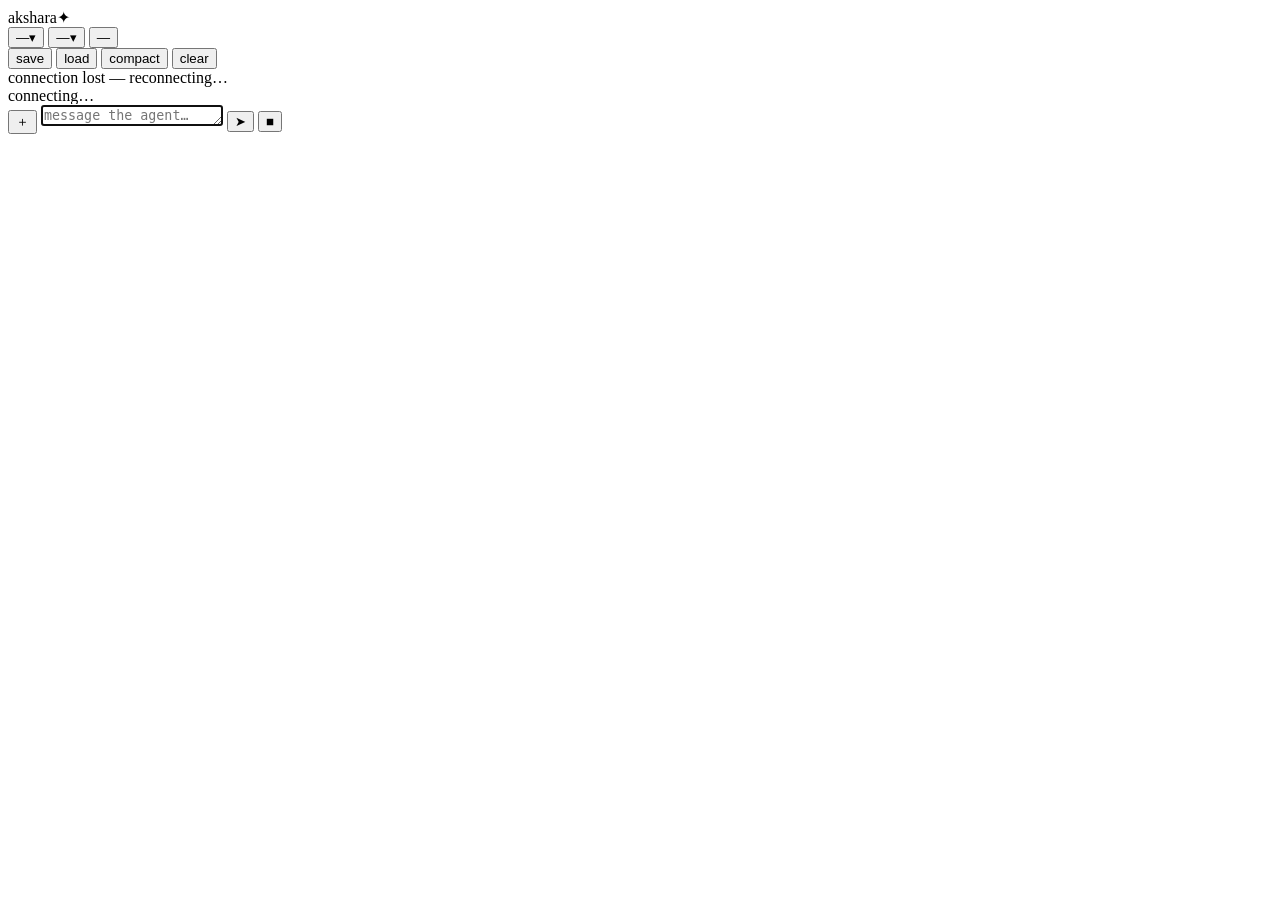
==== src/akshara/web/static/index.html @ 060f9ca4 "feat(permissions,repl,web): flip ask<->yolo mid-session (/yolo, mode chip) --yolo used to be baked i" ====
<!doctype html>
<html lang="en">
<head>
<meta charset="utf-8">
<meta name="viewport" content="width=device-width, initial-scale=1">
<title>akshara</title>
<link rel="icon" href="data:image/svg+xml,<svg xmlns='http://www.w3.org/2000/svg' viewBox='0 0 100 100'><text y='.9em' font-size='90'>✦</text></svg>">
<link rel="stylesheet" href="/static/style.css">
</head>
<body>

<header id="topbar">
  <div class="brand">akshara<span class="brand-dot">✦</span></div>
  <div class="chips">
    <button class="chip" id="chip-provider" title="switch provider (POST /api/provider)">
      <span class="chip-label" id="provider-name">—</span><span class="caret">▾</span></button>
    <button class="chip" id="chip-model" title="switch model">
      <span class="chip-label" id="model-name">—</span><span class="caret">▾</span></button>
    <button class="chip" id="chip-mode" title="permission mode — click to flip ask ⇄ yolo (tools run without asking in yolo)">
      <span class="chip-label" id="mode-label">—</span></button>
    <span class="chip chip-static" id="chip-cost" title="session cost — unknown slugs show no figure, never a guess"></span>
    <span class="chip chip-static hidden" id="chip-ctxbar" title="context window pressure">
      <span class="ctxbar"><span class="ctxbar-fill" id="ctx-fill"></span></span>
      <span id="ctx-pct"></span></span>
  </div>
  <div class="actions">
    <button class="ghost" id="btn-save" title="checkpoint session">save</button>
    <button class="ghost" id="btn-load" title="restore checkpoint">load</button>
    <button class="ghost" id="btn-compact" title="force context compaction">compact</button>
    <button class="ghost" id="btn-clear" title="reset history">clear</button>
  </div>
</header>

<div id="offline" class="hidden">connection lost — reconnecting…</div>

<main id="transcript" aria-live="polite"></main>

<div id="composer-wrap">
  <div id="staged" class="hidden"></div>
  <div id="statusline" class="hidden"><span class="spinner"></span><span id="status-text">connecting…</span></div>
  <div id="composer">
    <button id="btn-image" title="attach images (png/jpeg/gif/webp ≤5MB)">＋</button>
    <textarea id="input" rows="1" placeholder="message the agent…  (enter to send, shift+enter for newline)"
              autofocus></textarea>
    <button id="btn-send" title="send">➤</button>
    <button id="btn-cancel" class="danger hidden" title="cancel current turn">■</button>
  </div>
  <input type="file" id="file-input" accept=".png,.jpg,.jpeg,.gif,.webp" multiple hidden>
</div>

<!-- one modal at a time: permission or ask -->
<div id="modal-backdrop" class="hidden">
  <div id="modal" role="dialog" aria-modal="true"></div>
</div>

<script src="/static/md.js"></script>
<script src="/static/app.js"></script>
</body>
</html>
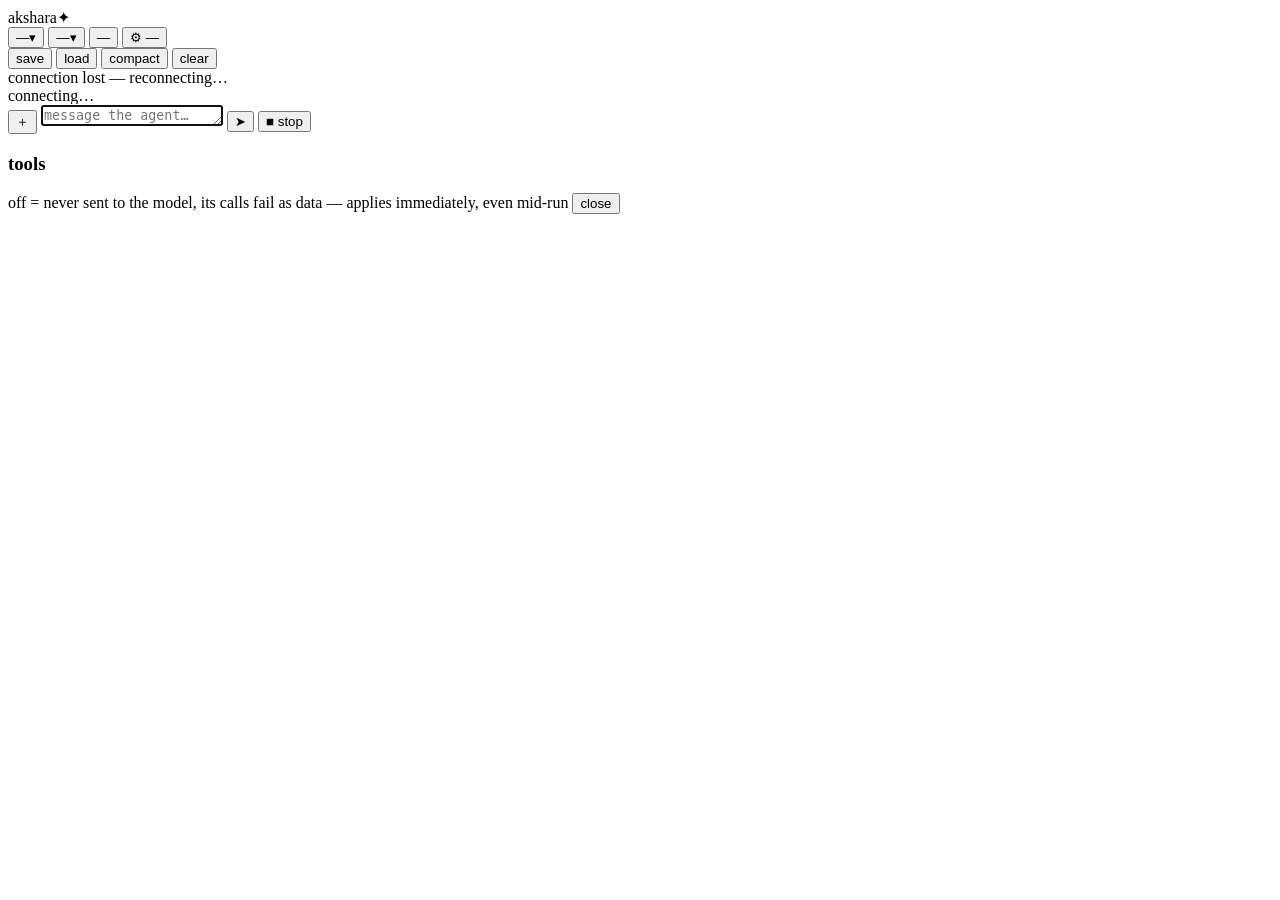
==== commit 095ed3fe: "feat(web,repl,tools,loop): mid-stream stop, live tool pulls, real pressure meter The stop button exi" ====
--- a/src/akshara/web/static/index.html
+++ b/src/akshara/web/static/index.html
@@ -18,8 +18,10 @@
       <span class="chip-label" id="model-name">—</span><span class="caret">▾</span></button>
     <button class="chip" id="chip-mode" title="permission mode — click to flip ask ⇄ yolo (tools run without asking in yolo)">
       <span class="chip-label" id="mode-label">—</span></button>
+    <button class="chip" id="chip-tools" title="view every tool — switch any off/on, even mid-run">
+      ⚙ <span id="tools-count">—</span></button>
     <span class="chip chip-static" id="chip-cost" title="session cost — unknown slugs show no figure, never a guess"></span>
-    <span class="chip chip-static hidden" id="chip-ctxbar" title="context window pressure">
+    <span class="chip chip-static hidden" id="chip-ctxbar">
       <span class="ctxbar"><span class="ctxbar-fill" id="ctx-fill"></span></span>
       <span id="ctx-pct"></span></span>
   </div>
@@ -43,7 +45,7 @@
     <textarea id="input" rows="1" placeholder="message the agent…  (enter to send, shift+enter for newline)"
               autofocus></textarea>
     <button id="btn-send" title="send">➤</button>
-    <button id="btn-cancel" class="danger hidden" title="cancel current turn">■</button>
+    <button id="btn-cancel" class="danger hidden" title="stop the current turn (esc)">■ stop</button>
   </div>
   <input type="file" id="file-input" accept=".png,.jpg,.jpeg,.gif,.webp" multiple hidden>
 </div>
@@ -53,6 +55,19 @@
   <div id="modal" role="dialog" aria-modal="true"></div>
 </div>
 
+<!-- the tools panel: separate overlay so an approval modal can still
+     pop on top of it mid-run -->
+<div id="tools-backdrop" class="hidden">
+  <div id="tools-panel" role="dialog" aria-modal="true">
+    <div class="tools-head">
+      <h3>tools</h3>
+      <span class="tools-note">off = never sent to the model, its calls fail as data — applies immediately, even mid-run</span>
+      <button class="m-btn" id="tools-close">close</button>
+    </div>
+    <div id="tools-rows"></div>
+  </div>
+</div>
+
 <script src="/static/md.js"></script>
 <script src="/static/app.js"></script>
 </body>
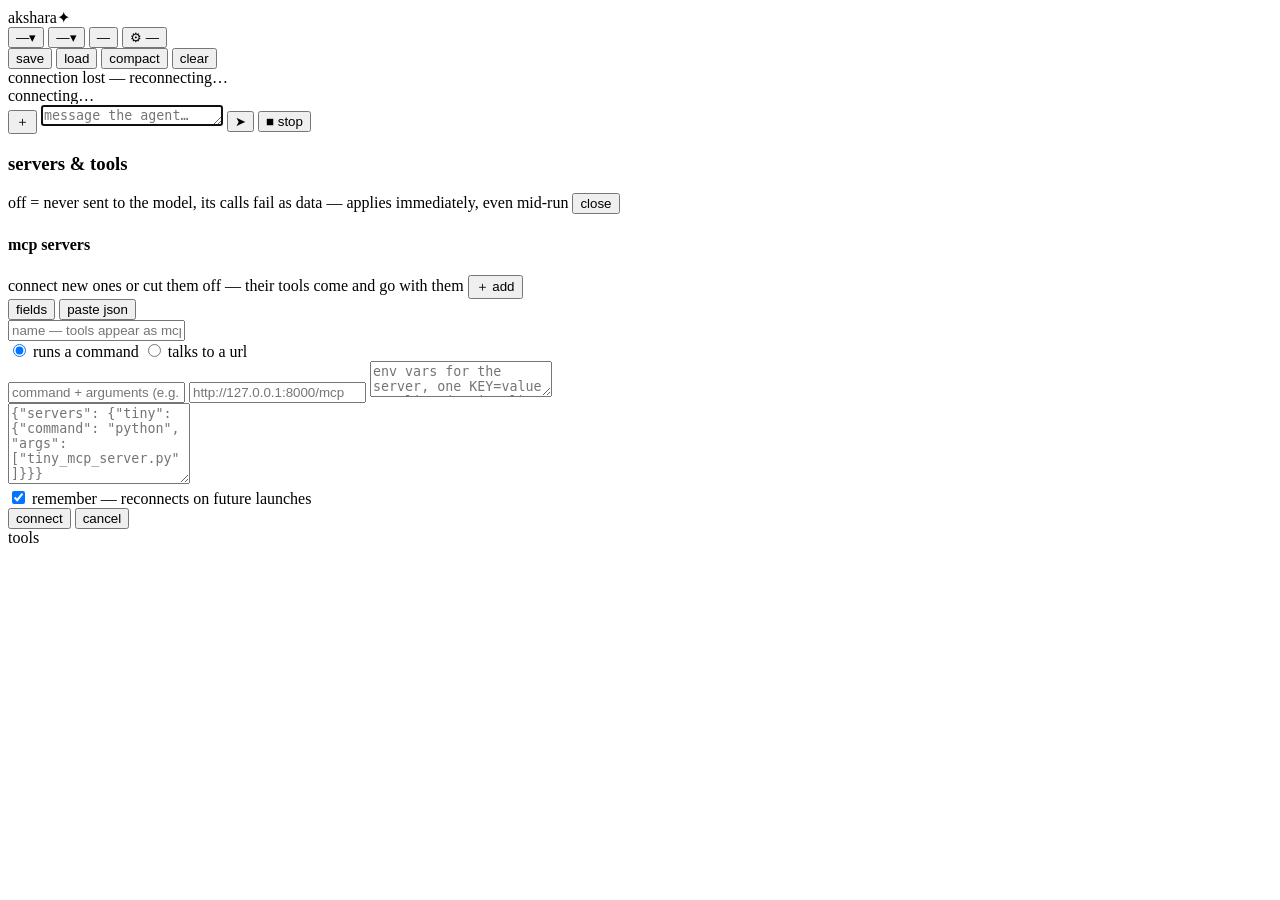
==== commit 07d9c7b8: "feat(mcp,repl,web): live server management — /mcp + panel add/remove/toggle, remembered reconnects M" ====
--- a/src/akshara/web/static/index.html
+++ b/src/akshara/web/static/index.html
@@ -18,7 +18,7 @@
       <span class="chip-label" id="model-name">—</span><span class="caret">▾</span></button>
     <button class="chip" id="chip-mode" title="permission mode — click to flip ask ⇄ yolo (tools run without asking in yolo)">
       <span class="chip-label" id="mode-label">—</span></button>
-    <button class="chip" id="chip-tools" title="view every tool — switch any off/on, even mid-run">
+    <button class="chip" id="chip-tools" title="servers & tools — add mcp servers, switch anything off/on, even mid-run">
       ⚙ <span id="tools-count">—</span></button>
     <span class="chip chip-static" id="chip-cost" title="session cost — unknown slugs show no figure, never a guess"></span>
     <span class="chip chip-static hidden" id="chip-ctxbar">
@@ -60,10 +60,46 @@
 <div id="tools-backdrop" class="hidden">
   <div id="tools-panel" role="dialog" aria-modal="true">
     <div class="tools-head">
-      <h3>tools</h3>
+      <h3>servers &amp; tools</h3>
       <span class="tools-note">off = never sent to the model, its calls fail as data — applies immediately, even mid-run</span>
       <button class="m-btn" id="tools-close">close</button>
     </div>
+    <div id="mcp-section">
+      <div class="mcp-head">
+        <h4>mcp servers</h4>
+        <span class="tools-note">connect new ones or cut them off — their tools come and go with them</span>
+        <button class="m-btn" id="mcp-add-btn" title="connect a new mcp server">＋ add</button>
+      </div>
+      <div id="mcp-rows"></div>
+      <div id="mcp-add-form" class="hidden">
+        <div class="mcp-tabs">
+          <button type="button" class="m-tab active" data-mode="fields">fields</button>
+          <button type="button" class="m-tab" data-mode="json">paste json</button>
+        </div>
+        <div id="mcp-fields">
+          <input id="mcp-name" placeholder="name — tools appear as mcp__NAME__…" spellcheck="false">
+          <div class="mcp-transport">
+            <label><input type="radio" name="mcp-transport" value="stdio" checked> runs a command</label>
+            <label><input type="radio" name="mcp-transport" value="http"> talks to a url</label>
+          </div>
+          <input id="mcp-command" placeholder="command + arguments (e.g. python ~/server.py --port 1)" spellcheck="false">
+          <input id="mcp-url" placeholder="http://127.0.0.1:8000/mcp" spellcheck="false" class="hidden">
+          <textarea id="mcp-env" rows="2" placeholder="env vars for the server, one KEY=value per line (optional)"></textarea>
+        </div>
+        <div id="mcp-json" class="hidden">
+          <textarea id="mcp-json-text" rows="5" spellcheck="false"
+            placeholder='{"servers": {"tiny": {"command": "python", "args": ["tiny_mcp_server.py"]}}}'></textarea>
+        </div>
+        <label class="mcp-remember"><input type="checkbox" id="mcp-remember" checked>
+          remember — reconnects on future launches</label>
+        <div id="mcp-error" class="hidden"></div>
+        <div class="mcp-actions">
+          <button class="m-btn primary" id="mcp-submit">connect</button>
+          <button class="m-btn" id="mcp-cancel-add">cancel</button>
+        </div>
+      </div>
+    </div>
+    <div class="tools-subhead">tools</div>
     <div id="tools-rows"></div>
   </div>
 </div>
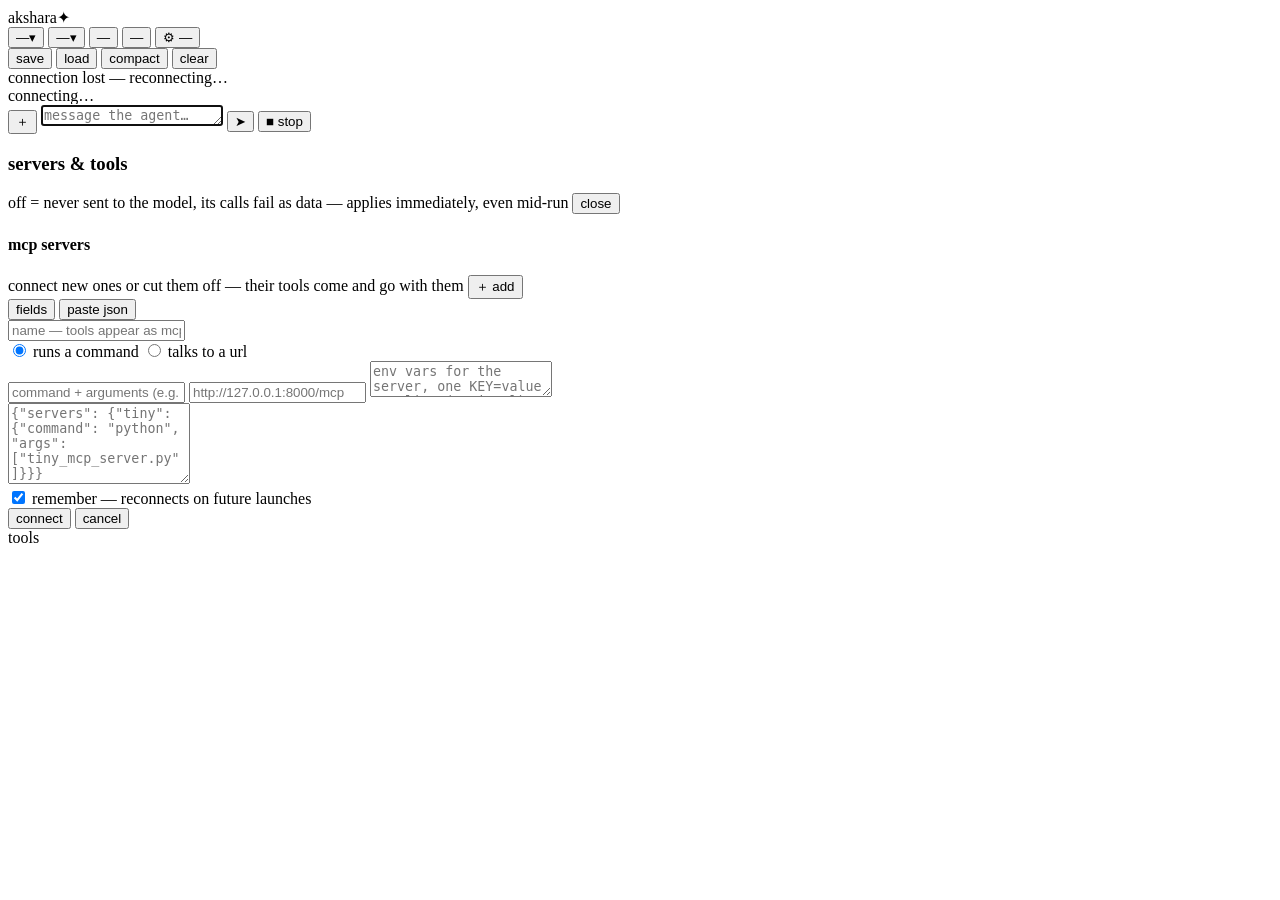
==== commit 19e3ea65: "feat(cli,repl,web): env awareness — time/host/city in the system prompt, /env + env chip toggles - E" ====
--- a/src/akshara/web/static/index.html
+++ b/src/akshara/web/static/index.html
@@ -18,6 +18,8 @@
       <span class="chip-label" id="model-name">—</span><span class="caret">▾</span></button>
     <button class="chip" id="chip-mode" title="permission mode — click to flip ask ⇄ yolo (tools run without asking in yolo)">
       <span class="chip-label" id="mode-label">—</span></button>
+    <button class="chip" id="chip-env" title="session awareness — click cycles off ⇄ local ⇄ full ('full' adds your city via one public-IP lookup; hover for what the agent knows)">
+      <span class="chip-label" id="env-label">—</span></button>
     <button class="chip" id="chip-tools" title="servers & tools — add mcp servers, switch anything off/on, even mid-run">
       ⚙ <span id="tools-count">—</span></button>
     <span class="chip chip-static" id="chip-cost" title="session cost — unknown slugs show no figure, never a guess"></span>
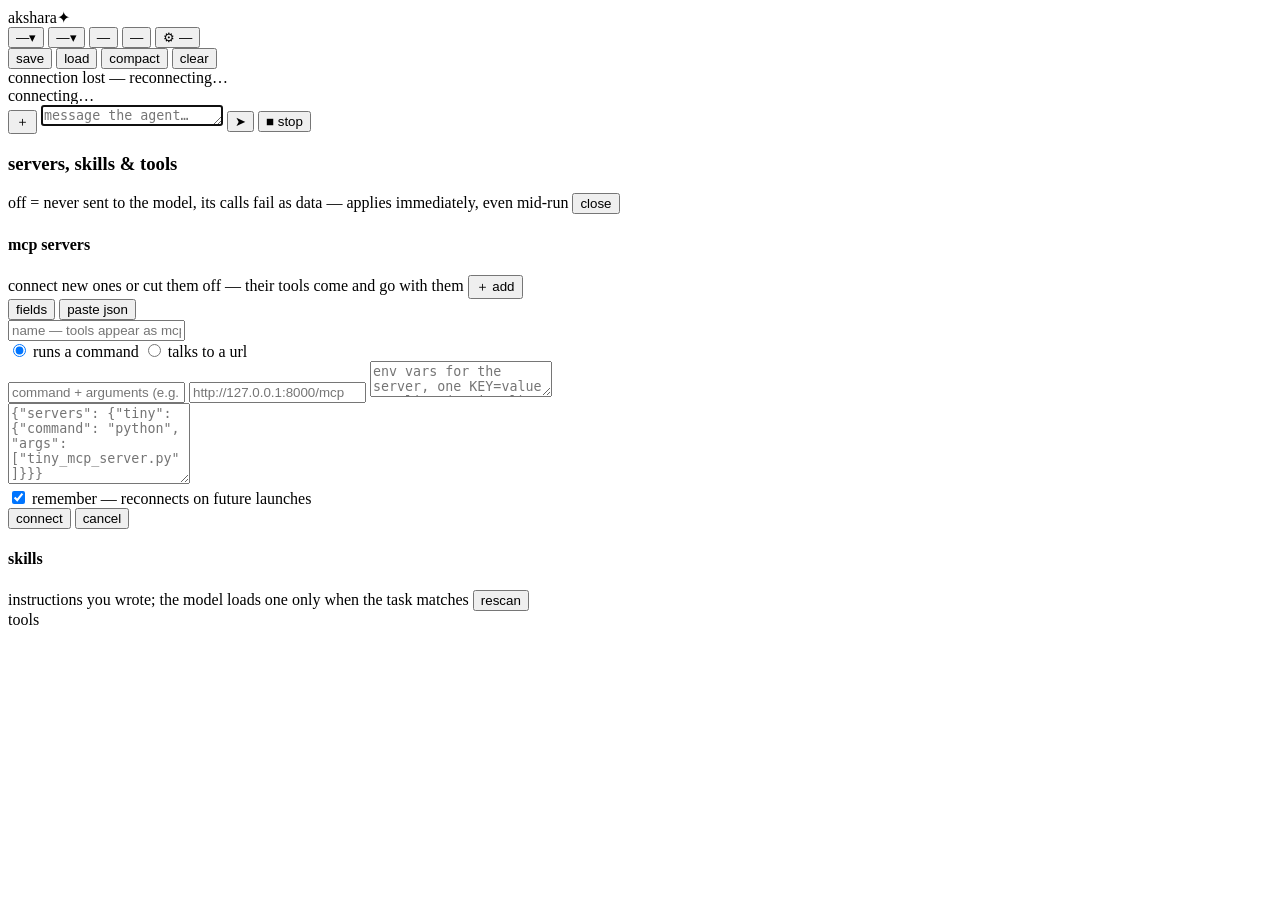
==== commit 8dd2a84f: "feat(skills,cli,web): skills — write a procedure once, load it on demand A skill is a folder with a " ====
--- a/src/akshara/web/static/index.html
+++ b/src/akshara/web/static/index.html
@@ -62,7 +62,7 @@
 <div id="tools-backdrop" class="hidden">
   <div id="tools-panel" role="dialog" aria-modal="true">
     <div class="tools-head">
-      <h3>servers &amp; tools</h3>
+      <h3>servers, skills &amp; tools</h3>
       <span class="tools-note">off = never sent to the model, its calls fail as data — applies immediately, even mid-run</span>
       <button class="m-btn" id="tools-close">close</button>
     </div>
@@ -101,6 +101,14 @@
         </div>
       </div>
     </div>
+    <div id="skills-section">
+      <div class="mcp-head">
+        <h4>skills</h4>
+        <span class="tools-note">instructions you wrote; the model loads one only when the task matches</span>
+        <button class="m-btn" id="skills-reload" title="re-scan after editing a SKILL.md">rescan</button>
+      </div>
+      <div id="skills-rows"></div>
+    </div>
     <div class="tools-subhead">tools</div>
     <div id="tools-rows"></div>
   </div>
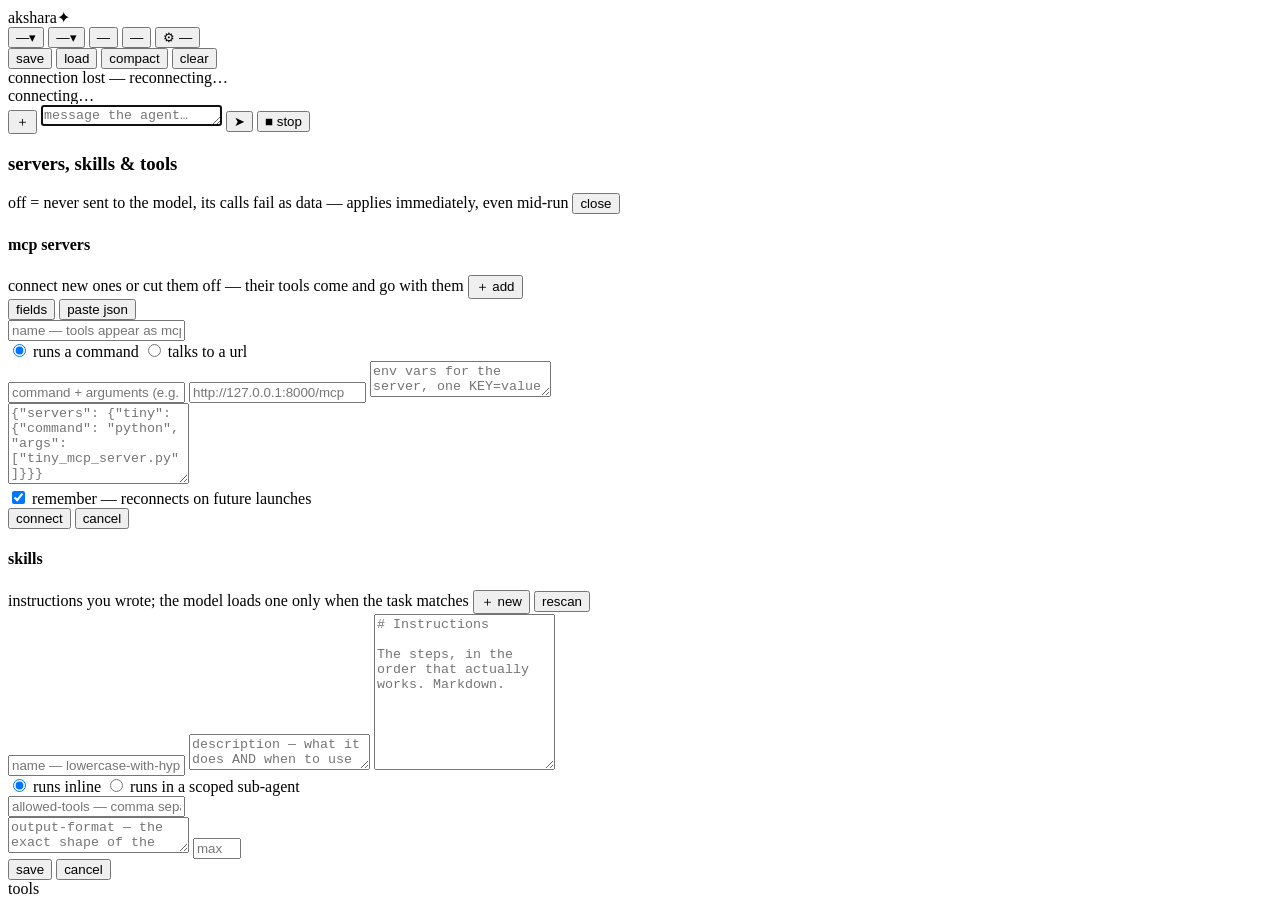
==== commit e9a45edc: "feat(web): write skills from the portal The panel could switch skills off but not make one. Now it c" ====
--- a/src/akshara/web/static/index.html
+++ b/src/akshara/web/static/index.html
@@ -105,9 +105,33 @@
       <div class="mcp-head">
         <h4>skills</h4>
         <span class="tools-note">instructions you wrote; the model loads one only when the task matches</span>
+        <button class="m-btn" id="skill-new-btn" title="write a new skill">＋ new</button>
         <button class="m-btn" id="skills-reload" title="re-scan after editing a SKILL.md">rescan</button>
       </div>
       <div id="skills-rows"></div>
+      <div id="skill-form" class="hidden">
+        <input id="skill-name" placeholder="name — lowercase-with-hyphens, e.g. release-cut" spellcheck="false">
+        <textarea id="skill-desc" rows="2"
+          placeholder="description — what it does AND when to use it. This is the only text the model sees every turn, and the only thing that decides whether the skill gets picked."></textarea>
+        <textarea id="skill-body" rows="10"
+          placeholder="# Instructions&#10;&#10;The steps, in the order that actually works. Markdown."></textarea>
+        <div class="skill-mode">
+          <label><input type="radio" name="skill-mode" value="inline" checked> runs inline</label>
+          <label><input type="radio" name="skill-mode" value="subagent"> runs in a scoped sub-agent</label>
+        </div>
+        <input id="skill-tools" placeholder="allowed-tools — comma separated (required for a sub-agent: it gets these and nothing else)" spellcheck="false">
+        <div id="skill-delegated-only" class="hidden">
+          <textarea id="skill-output" rows="2"
+            placeholder="output-format — the exact shape of the answer you want back"></textarea>
+          <input id="skill-iters" type="number" min="1" max="50"
+            placeholder="max-iterations (1–50, optional)">
+        </div>
+        <div id="skill-error" class="hidden"></div>
+        <div class="mcp-actions">
+          <button class="m-btn primary" id="skill-save">save</button>
+          <button class="m-btn" id="skill-cancel">cancel</button>
+        </div>
+      </div>
     </div>
     <div class="tools-subhead">tools</div>
     <div id="tools-rows"></div>
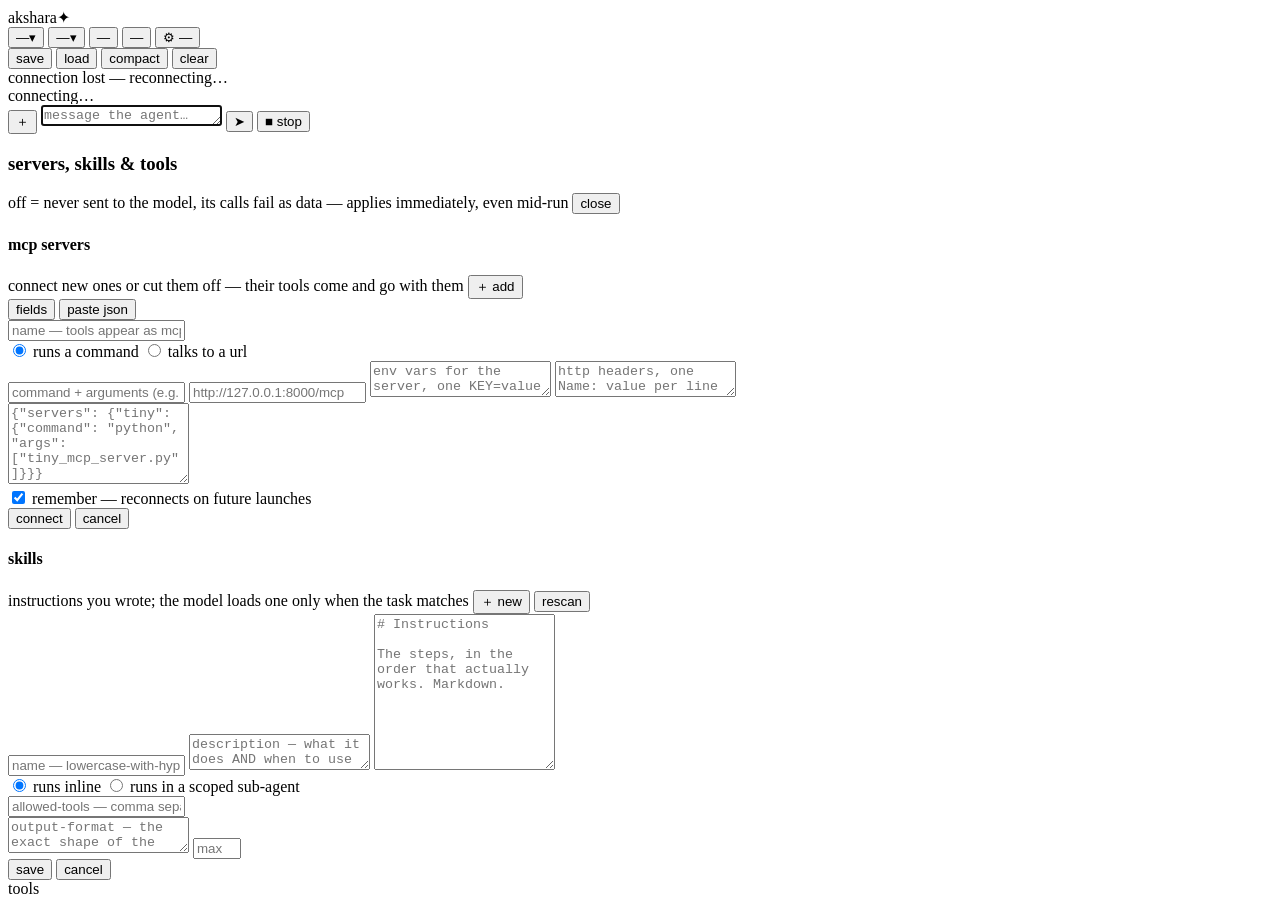
==== commit f30912ce: "feat(mcp,web): headers — bring your own token to an authenticated server A remote server behind a lo" ====
--- a/src/akshara/web/static/index.html
+++ b/src/akshara/web/static/index.html
@@ -87,6 +87,8 @@
           <input id="mcp-command" placeholder="command + arguments (e.g. python ~/server.py --port 1)" spellcheck="false">
           <input id="mcp-url" placeholder="http://127.0.0.1:8000/mcp" spellcheck="false" class="hidden">
           <textarea id="mcp-env" rows="2" placeholder="env vars for the server, one KEY=value per line (optional)"></textarea>
+          <textarea id="mcp-headers" rows="2" class="hidden" spellcheck="false"
+            placeholder="http headers, one Name: value per line (optional) — e.g. Authorization: Bearer ${MY_TOKEN}"></textarea>
         </div>
         <div id="mcp-json" class="hidden">
           <textarea id="mcp-json-text" rows="5" spellcheck="false"
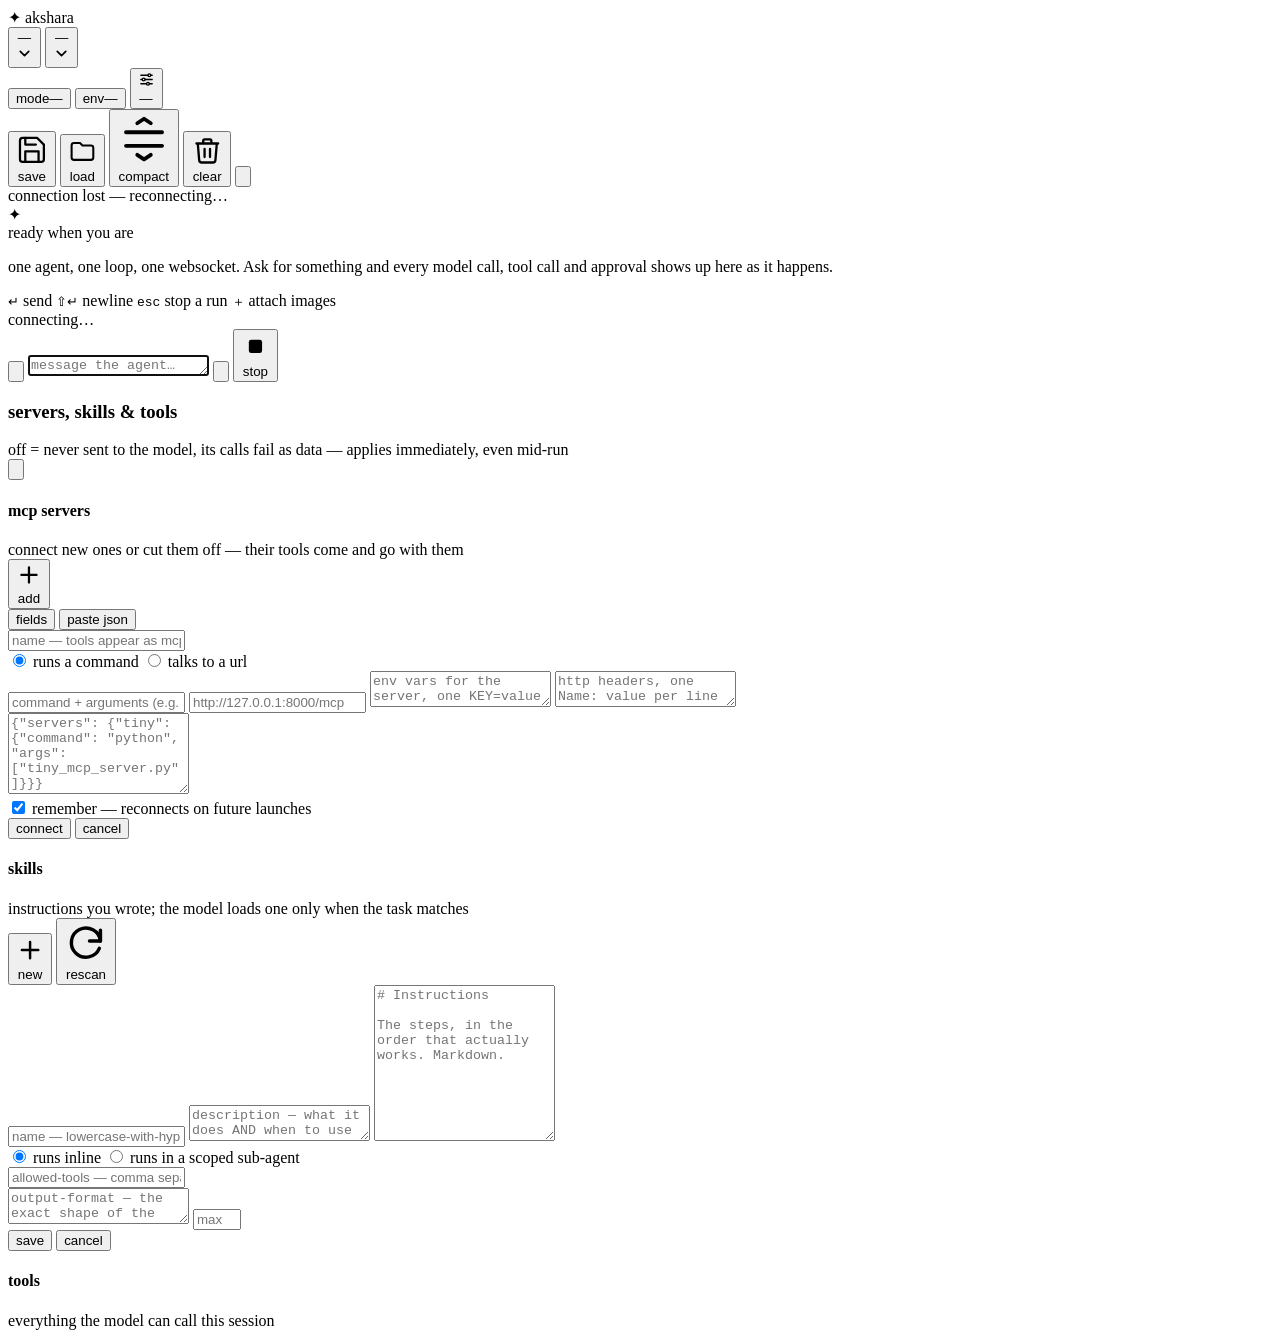
==== commit a165e46b: "feat(web): one design system for the browser UI, not twelve component styles The UI worked and looke" ====
--- a/src/akshara/web/static/index.html
+++ b/src/akshara/web/static/index.html
@@ -3,51 +3,158 @@
 <head>
 <meta charset="utf-8">
 <meta name="viewport" content="width=device-width, initial-scale=1">
+<meta name="theme-color" content="#ffffff" media="(prefers-color-scheme: light)">
+<meta name="theme-color" content="#0b0b0f" media="(prefers-color-scheme: dark)">
 <title>akshara</title>
 <link rel="icon" href="data:image/svg+xml,<svg xmlns='http://www.w3.org/2000/svg' viewBox='0 0 100 100'><text y='.9em' font-size='90'>✦</text></svg>">
 <link rel="stylesheet" href="/static/style.css">
+<script>
+  /* theme before first paint — no flash of the wrong surface */
+  try {
+    const t = localStorage.getItem("akshara-theme");
+    if (t === "light" || t === "dark") document.documentElement.dataset.theme = t;
+  } catch {}
+</script>
 </head>
 <body>
 
+<!-- one sprite sheet: every icon in the UI is a <use> of one of these -->
+<svg width="0" height="0" style="position:absolute" aria-hidden="true" focusable="false">
+  <defs>
+    <g id="i-chevron"><path d="M6 9l6 6 6-6"/></g>
+    <g id="i-sliders"><path d="M4 6h10M18 6h2M4 12h2M10 12h10M4 18h8M16 18h4"/><circle cx="16" cy="6" r="2"/><circle cx="8" cy="12" r="2"/><circle cx="14" cy="18" r="2"/></g>
+    <g id="i-save"><path d="M19 21H5a2 2 0 0 1-2-2V5a2 2 0 0 1 2-2h11l5 5v11a2 2 0 0 1-2 2z"/><path d="M17 21v-8H7v8M7 3v5h8"/></g>
+    <g id="i-load"><path d="M3 7v10a2 2 0 0 0 2 2h14a2 2 0 0 0 2-2V9a2 2 0 0 0-2-2h-7L10 5H5a2 2 0 0 0-2 2z"/></g>
+    <g id="i-compact"><path d="M4 9h16M4 15h16M9 5l3-2 3 2M9 19l3 2 3-2"/></g>
+    <g id="i-trash"><path d="M4 7h16M10 11v6M14 11v6M5 7l1 12a2 2 0 0 0 2 2h8a2 2 0 0 0 2-2l1-12M9 7V5a1 1 0 0 1 1-1h4a1 1 0 0 1 1 1v2"/></g>
+    <g id="i-theme"><circle cx="12" cy="12" r="4.2"/><path d="M12 2.5v2M12 19.5v2M4.2 4.2l1.4 1.4M18.4 18.4l1.4 1.4M2.5 12h2M19.5 12h2M4.2 19.8l1.4-1.4M18.4 5.6l1.4-1.4"/></g>
+    <g id="i-plus"><path d="M12 5v14M5 12h14"/></g>
+    <g id="i-arrow-up"><path d="M12 19V5M6 11l6-6 6 6"/></g>
+    <g id="i-stop"><rect x="6.5" y="6.5" width="11" height="11" rx="2"/></g>
+    <g id="i-x"><path d="M6 6l12 12M18 6L6 18"/></g>
+    <g id="i-key"><circle cx="8" cy="15" r="3.6"/><path d="M10.6 12.4L20 3M17 6l2.5 2.5M14.5 8.5L17 11"/></g>
+    <g id="i-pencil"><path d="M4 20h4L20 8a2.8 2.8 0 0 0-4-4L4 16v4z"/></g>
+    <g id="i-refresh"><path d="M20 11a8 8 0 1 0-.6 4"/><path d="M20 5v6h-6"/></g>
+    <g id="i-terminal"><path d="M7 9l3 3-3 3M13 15h4"/><rect x="3" y="4" width="18" height="16" rx="3"/></g>
+    <g id="i-image"><rect x="3" y="4" width="18" height="16" rx="3"/><circle cx="9" cy="10" r="1.8"/><path d="M4 17l4.5-4.5L13 17l3-3 4 4"/></g>
+    <g id="i-check"><path d="M5 12.5l4.5 4.5L19 7"/></g>
+  </defs>
+</svg>
+
 <header id="topbar">
-  <div class="brand">akshara<span class="brand-dot">✦</span></div>
+  <div class="brand">
+    <span class="brand-mark" aria-hidden="true">✦</span>
+    <span class="brand-word">akshara</span>
+  </div>
+
+  <span class="rail-sep" aria-hidden="true"></span>
+
   <div class="chips">
-    <button class="chip" id="chip-provider" title="switch provider (POST /api/provider)">
-      <span class="chip-label" id="provider-name">—</span><span class="caret">▾</span></button>
-    <button class="chip" id="chip-model" title="switch model">
-      <span class="chip-label" id="model-name">—</span><span class="caret">▾</span></button>
+    <div class="chip-group">
+      <button class="chip" id="chip-provider" title="switch provider (POST /api/provider)">
+        <span class="chip-label" id="provider-name">—</span>
+        <svg class="caret" viewBox="0 0 24 24" fill="none" stroke="currentColor" stroke-width="2.4"
+             stroke-linecap="round" stroke-linejoin="round" aria-hidden="true"><use href="#i-chevron"/></svg>
+      </button>
+      <button class="chip" id="chip-model" title="switch model">
+        <span class="chip-label" id="model-name">—</span>
+        <svg class="caret" viewBox="0 0 24 24" fill="none" stroke="currentColor" stroke-width="2.4"
+             stroke-linecap="round" stroke-linejoin="round" aria-hidden="true"><use href="#i-chevron"/></svg>
+      </button>
+    </div>
+
     <button class="chip" id="chip-mode" title="permission mode — click to flip ask ⇄ yolo (tools run without asking in yolo)">
-      <span class="chip-label" id="mode-label">—</span></button>
+      <span class="chip-key">mode</span><span class="chip-label" id="mode-label">—</span>
+    </button>
+
     <button class="chip" id="chip-env" title="session awareness — click cycles off ⇄ local ⇄ full ('full' adds your city via one public-IP lookup; hover for what the agent knows)">
-      <span class="chip-label" id="env-label">—</span></button>
-    <button class="chip" id="chip-tools" title="servers & tools — add mcp servers, switch anything off/on, even mid-run">
-      ⚙ <span id="tools-count">—</span></button>
+      <span class="chip-key">env</span><span class="chip-label" id="env-label">—</span>
+    </button>
+
+    <button class="chip" id="chip-tools" title="servers &amp; tools — add mcp servers, switch anything off/on, even mid-run">
+      <svg class="ico-sm" viewBox="0 0 24 24" fill="none" stroke="currentColor" stroke-width="1.9"
+           stroke-linecap="round" stroke-linejoin="round" aria-hidden="true"><use href="#i-sliders"/></svg>
+      <span id="tools-count">—</span>
+    </button>
+
     <span class="chip chip-static" id="chip-cost" title="session cost — unknown slugs show no figure, never a guess"></span>
+
     <span class="chip chip-static hidden" id="chip-ctxbar">
       <span class="ctxbar"><span class="ctxbar-fill" id="ctx-fill"></span></span>
-      <span id="ctx-pct"></span></span>
-  </div>
+      <span id="ctx-pct"></span>
+    </span>
+  </div>
+
+  <span class="rail-sep" aria-hidden="true"></span>
+
   <div class="actions">
-    <button class="ghost" id="btn-save" title="checkpoint session">save</button>
-    <button class="ghost" id="btn-load" title="restore checkpoint">load</button>
-    <button class="ghost" id="btn-compact" title="force context compaction">compact</button>
-    <button class="ghost" id="btn-clear" title="reset history">clear</button>
+    <button class="ghost" id="btn-save" title="checkpoint session">
+      <svg class="ico" viewBox="0 0 24 24" fill="none" stroke="currentColor" stroke-width="1.7"
+           stroke-linecap="round" stroke-linejoin="round" aria-hidden="true"><use href="#i-save"/></svg>
+      <span class="ghost-label">save</span>
+    </button>
+    <button class="ghost" id="btn-load" title="restore checkpoint">
+      <svg class="ico" viewBox="0 0 24 24" fill="none" stroke="currentColor" stroke-width="1.7"
+           stroke-linecap="round" stroke-linejoin="round" aria-hidden="true"><use href="#i-load"/></svg>
+      <span class="ghost-label">load</span>
+    </button>
+    <button class="ghost" id="btn-compact" title="force context compaction">
+      <svg class="ico" viewBox="0 0 24 24" fill="none" stroke="currentColor" stroke-width="1.7"
+           stroke-linecap="round" stroke-linejoin="round" aria-hidden="true"><use href="#i-compact"/></svg>
+      <span class="ghost-label">compact</span>
+    </button>
+    <button class="ghost" id="btn-clear" title="reset history">
+      <svg class="ico" viewBox="0 0 24 24" fill="none" stroke="currentColor" stroke-width="1.7"
+           stroke-linecap="round" stroke-linejoin="round" aria-hidden="true"><use href="#i-trash"/></svg>
+      <span class="ghost-label">clear</span>
+    </button>
+    <button class="ghost icon-only" id="btn-theme" title="appearance — system, light, dark" aria-label="appearance">
+      <svg class="ico" viewBox="0 0 24 24" fill="none" stroke="currentColor" stroke-width="1.7"
+           stroke-linecap="round" stroke-linejoin="round" aria-hidden="true"><use href="#i-theme"/></svg>
+    </button>
   </div>
 </header>
 
-<div id="offline" class="hidden">connection lost — reconnecting…</div>
-
-<main id="transcript" aria-live="polite"></main>
+<div id="offline" class="hidden" role="status">connection lost — reconnecting…</div>
+
+<div id="stage">
+  <main id="transcript" aria-live="polite"></main>
+
+  <div id="empty-state">
+    <div class="empty-mark" aria-hidden="true">✦</div>
+    <div class="empty-title">ready when you are</div>
+    <p class="empty-sub">
+      one agent, one loop, one websocket. Ask for something and every model
+      call, tool call and approval shows up here as it happens.
+    </p>
+    <div class="empty-hints">
+      <span><kbd>↵</kbd> send</span>
+      <span><kbd>⇧</kbd><kbd>↵</kbd> newline</span>
+      <span><kbd>esc</kbd> stop a run</span>
+      <span><kbd>＋</kbd> attach images</span>
+    </div>
+  </div>
+</div>
 
 <div id="composer-wrap">
   <div id="staged" class="hidden"></div>
-  <div id="statusline" class="hidden"><span class="spinner"></span><span id="status-text">connecting…</span></div>
+  <div id="statusline" class="hidden" role="status"><span class="spinner"></span><span id="status-text">connecting…</span></div>
   <div id="composer">
-    <button id="btn-image" title="attach images (png/jpeg/gif/webp ≤5MB)">＋</button>
-    <textarea id="input" rows="1" placeholder="message the agent…  (enter to send, shift+enter for newline)"
+    <button id="btn-image" title="attach images (png/jpeg/gif/webp ≤5MB)" aria-label="attach images">
+      <svg class="ico" viewBox="0 0 24 24" fill="none" stroke="currentColor" stroke-width="1.8"
+           stroke-linecap="round" stroke-linejoin="round" aria-hidden="true"><use href="#i-image"/></svg>
+    </button>
+    <textarea id="input" rows="1" placeholder="message the agent…  (⏎ to send)"
               autofocus></textarea>
-    <button id="btn-send" title="send">➤</button>
-    <button id="btn-cancel" class="danger hidden" title="stop the current turn (esc)">■ stop</button>
+    <button id="btn-send" title="send" aria-label="send">
+      <svg class="ico" viewBox="0 0 24 24" fill="none" stroke="currentColor" stroke-width="2.1"
+           stroke-linecap="round" stroke-linejoin="round" aria-hidden="true"><use href="#i-arrow-up"/></svg>
+    </button>
+    <button id="btn-cancel" class="danger hidden" title="stop the current turn (esc)">
+      <svg class="ico-sm" viewBox="0 0 24 24" fill="currentColor" stroke="none"
+           aria-hidden="true"><use href="#i-stop"/></svg>
+      stop
+    </button>
   </div>
   <input type="file" id="file-input" accept=".png,.jpg,.jpeg,.gif,.webp" multiple hidden>
 </div>
@@ -57,86 +164,127 @@
   <div id="modal" role="dialog" aria-modal="true"></div>
 </div>
 
+<!-- small prompts and confirms (model slug, checkpoint name, clear history):
+     its own layer so an approval modal can still pop on top -->
+<div id="dialog-backdrop" class="hidden">
+  <div id="dialog" role="dialog" aria-modal="true"></div>
+</div>
+
 <!-- the tools panel: separate overlay so an approval modal can still
      pop on top of it mid-run -->
 <div id="tools-backdrop" class="hidden">
-  <div id="tools-panel" role="dialog" aria-modal="true">
+  <div id="tools-panel" role="dialog" aria-modal="true" aria-labelledby="tools-title">
     <div class="tools-head">
-      <h3>servers, skills &amp; tools</h3>
-      <span class="tools-note">off = never sent to the model, its calls fail as data — applies immediately, even mid-run</span>
-      <button class="m-btn" id="tools-close">close</button>
-    </div>
-    <div id="mcp-section">
-      <div class="mcp-head">
-        <h4>mcp servers</h4>
-        <span class="tools-note">connect new ones or cut them off — their tools come and go with them</span>
-        <button class="m-btn" id="mcp-add-btn" title="connect a new mcp server">＋ add</button>
-      </div>
-      <div id="mcp-rows"></div>
-      <div id="mcp-add-form" class="hidden">
-        <div class="mcp-tabs">
-          <button type="button" class="m-tab active" data-mode="fields">fields</button>
-          <button type="button" class="m-tab" data-mode="json">paste json</button>
-        </div>
-        <div id="mcp-fields">
-          <input id="mcp-name" placeholder="name — tools appear as mcp__NAME__…" spellcheck="false">
-          <div class="mcp-transport">
-            <label><input type="radio" name="mcp-transport" value="stdio" checked> runs a command</label>
-            <label><input type="radio" name="mcp-transport" value="http"> talks to a url</label>
-          </div>
-          <input id="mcp-command" placeholder="command + arguments (e.g. python ~/server.py --port 1)" spellcheck="false">
-          <input id="mcp-url" placeholder="http://127.0.0.1:8000/mcp" spellcheck="false" class="hidden">
-          <textarea id="mcp-env" rows="2" placeholder="env vars for the server, one KEY=value per line (optional)"></textarea>
-          <textarea id="mcp-headers" rows="2" class="hidden" spellcheck="false"
-            placeholder="http headers, one Name: value per line (optional) — e.g. Authorization: Bearer ${MY_TOKEN}"></textarea>
-        </div>
-        <div id="mcp-json" class="hidden">
-          <textarea id="mcp-json-text" rows="5" spellcheck="false"
-            placeholder='{"servers": {"tiny": {"command": "python", "args": ["tiny_mcp_server.py"]}}}'></textarea>
-        </div>
-        <label class="mcp-remember"><input type="checkbox" id="mcp-remember" checked>
-          remember — reconnects on future launches</label>
-        <div id="mcp-error" class="hidden"></div>
-        <div class="mcp-actions">
-          <button class="m-btn primary" id="mcp-submit">connect</button>
-          <button class="m-btn" id="mcp-cancel-add">cancel</button>
-        </div>
-      </div>
-    </div>
-    <div id="skills-section">
-      <div class="mcp-head">
-        <h4>skills</h4>
-        <span class="tools-note">instructions you wrote; the model loads one only when the task matches</span>
-        <button class="m-btn" id="skill-new-btn" title="write a new skill">＋ new</button>
-        <button class="m-btn" id="skills-reload" title="re-scan after editing a SKILL.md">rescan</button>
-      </div>
-      <div id="skills-rows"></div>
-      <div id="skill-form" class="hidden">
-        <input id="skill-name" placeholder="name — lowercase-with-hyphens, e.g. release-cut" spellcheck="false">
-        <textarea id="skill-desc" rows="2"
-          placeholder="description — what it does AND when to use it. This is the only text the model sees every turn, and the only thing that decides whether the skill gets picked."></textarea>
-        <textarea id="skill-body" rows="10"
-          placeholder="# Instructions&#10;&#10;The steps, in the order that actually works. Markdown."></textarea>
-        <div class="skill-mode">
-          <label><input type="radio" name="skill-mode" value="inline" checked> runs inline</label>
-          <label><input type="radio" name="skill-mode" value="subagent"> runs in a scoped sub-agent</label>
-        </div>
-        <input id="skill-tools" placeholder="allowed-tools — comma separated (required for a sub-agent: it gets these and nothing else)" spellcheck="false">
-        <div id="skill-delegated-only" class="hidden">
-          <textarea id="skill-output" rows="2"
-            placeholder="output-format — the exact shape of the answer you want back"></textarea>
-          <input id="skill-iters" type="number" min="1" max="50"
-            placeholder="max-iterations (1–50, optional)">
-        </div>
-        <div id="skill-error" class="hidden"></div>
-        <div class="mcp-actions">
-          <button class="m-btn primary" id="skill-save">save</button>
-          <button class="m-btn" id="skill-cancel">cancel</button>
-        </div>
-      </div>
-    </div>
-    <div class="tools-subhead">tools</div>
-    <div id="tools-rows"></div>
+      <div>
+        <h3 id="tools-title">servers, skills &amp; tools</h3>
+        <span class="tools-note">off = never sent to the model, its calls fail as data — applies immediately, even mid-run</span>
+      </div>
+      <button class="ghost icon-only" id="tools-close" title="close" aria-label="close">
+        <svg class="ico" viewBox="0 0 24 24" fill="none" stroke="currentColor" stroke-width="1.8"
+             stroke-linecap="round" stroke-linejoin="round" aria-hidden="true"><use href="#i-x"/></svg>
+      </button>
+    </div>
+
+    <div id="tools-body">
+      <div id="mcp-section">
+        <div class="section-head">
+          <div>
+            <h4>mcp servers</h4>
+            <span class="tools-note">connect new ones or cut them off — their tools come and go with them</span>
+          </div>
+          <div class="section-actions">
+            <button class="m-btn" id="mcp-add-btn" title="connect a new mcp server">
+              <svg class="ico-sm" viewBox="0 0 24 24" fill="none" stroke="currentColor" stroke-width="2.1"
+                   stroke-linecap="round" aria-hidden="true"><use href="#i-plus"/></svg>
+              add
+            </button>
+          </div>
+        </div>
+        <div id="mcp-rows"></div>
+        <div id="mcp-add-form" class="hidden">
+          <div class="mcp-tabs">
+            <button type="button" class="m-tab active" data-mode="fields">fields</button>
+            <button type="button" class="m-tab" data-mode="json">paste json</button>
+          </div>
+          <div id="mcp-fields">
+            <input id="mcp-name" placeholder="name — tools appear as mcp__NAME__…" spellcheck="false">
+            <div class="mcp-transport">
+              <label><input type="radio" name="mcp-transport" value="stdio" checked> runs a command</label>
+              <label><input type="radio" name="mcp-transport" value="http"> talks to a url</label>
+            </div>
+            <input id="mcp-command" placeholder="command + arguments (e.g. python ~/server.py --port 1)" spellcheck="false">
+            <input id="mcp-url" placeholder="http://127.0.0.1:8000/mcp" spellcheck="false" class="hidden">
+            <textarea id="mcp-env" rows="2" placeholder="env vars for the server, one KEY=value per line (optional)"></textarea>
+            <textarea id="mcp-headers" rows="2" class="hidden" spellcheck="false"
+              placeholder="http headers, one Name: value per line (optional) — e.g. Authorization: Bearer ${MY_TOKEN}"></textarea>
+          </div>
+          <div id="mcp-json" class="hidden">
+            <textarea id="mcp-json-text" rows="5" spellcheck="false"
+              placeholder='{"servers": {"tiny": {"command": "python", "args": ["tiny_mcp_server.py"]}}}'></textarea>
+          </div>
+          <label class="mcp-remember"><input type="checkbox" id="mcp-remember" checked>
+            remember — reconnects on future launches</label>
+          <div id="mcp-error" class="hidden"></div>
+          <div class="mcp-actions">
+            <button class="m-btn primary" id="mcp-submit">connect</button>
+            <button class="m-btn" id="mcp-cancel-add">cancel</button>
+          </div>
+        </div>
+      </div>
+
+      <div id="skills-section">
+        <div class="section-head">
+          <div>
+            <h4>skills</h4>
+            <span class="tools-note">instructions you wrote; the model loads one only when the task matches</span>
+          </div>
+          <div class="section-actions">
+            <button class="m-btn" id="skill-new-btn" title="write a new skill">
+              <svg class="ico-sm" viewBox="0 0 24 24" fill="none" stroke="currentColor" stroke-width="2.1"
+                   stroke-linecap="round" aria-hidden="true"><use href="#i-plus"/></svg>
+              new
+            </button>
+            <button class="m-btn" id="skills-reload" title="re-scan after editing a SKILL.md">
+              <svg class="ico-sm" viewBox="0 0 24 24" fill="none" stroke="currentColor" stroke-width="1.9"
+                   stroke-linecap="round" stroke-linejoin="round" aria-hidden="true"><use href="#i-refresh"/></svg>
+              rescan
+            </button>
+          </div>
+        </div>
+        <div id="skills-rows"></div>
+        <div id="skill-form" class="hidden">
+          <input id="skill-name" placeholder="name — lowercase-with-hyphens, e.g. release-cut" spellcheck="false">
+          <textarea id="skill-desc" rows="2"
+            placeholder="description — what it does AND when to use it. This is the only text the model sees every turn, and the only thing that decides whether the skill gets picked."></textarea>
+          <textarea id="skill-body" rows="10"
+            placeholder="# Instructions&#10;&#10;The steps, in the order that actually works. Markdown."></textarea>
+          <div class="skill-mode">
+            <label><input type="radio" name="skill-mode" value="inline" checked> runs inline</label>
+            <label><input type="radio" name="skill-mode" value="subagent"> runs in a scoped sub-agent</label>
+          </div>
+          <input id="skill-tools" placeholder="allowed-tools — comma separated (required for a sub-agent: it gets these and nothing else)" spellcheck="false">
+          <div id="skill-delegated-only" class="hidden">
+            <textarea id="skill-output" rows="2"
+              placeholder="output-format — the exact shape of the answer you want back"></textarea>
+            <input id="skill-iters" type="number" min="1" max="50"
+              placeholder="max-iterations (1–50, optional)">
+          </div>
+          <div id="skill-error" class="hidden"></div>
+          <div class="mcp-actions">
+            <button class="m-btn primary" id="skill-save">save</button>
+            <button class="m-btn" id="skill-cancel">cancel</button>
+          </div>
+        </div>
+      </div>
+
+      <div class="section-head tools-subhead">
+        <div>
+          <h4>tools</h4>
+          <span class="tools-note">everything the model can call this session</span>
+        </div>
+      </div>
+      <div id="tools-rows"></div>
+    </div>
   </div>
 </div>
 
